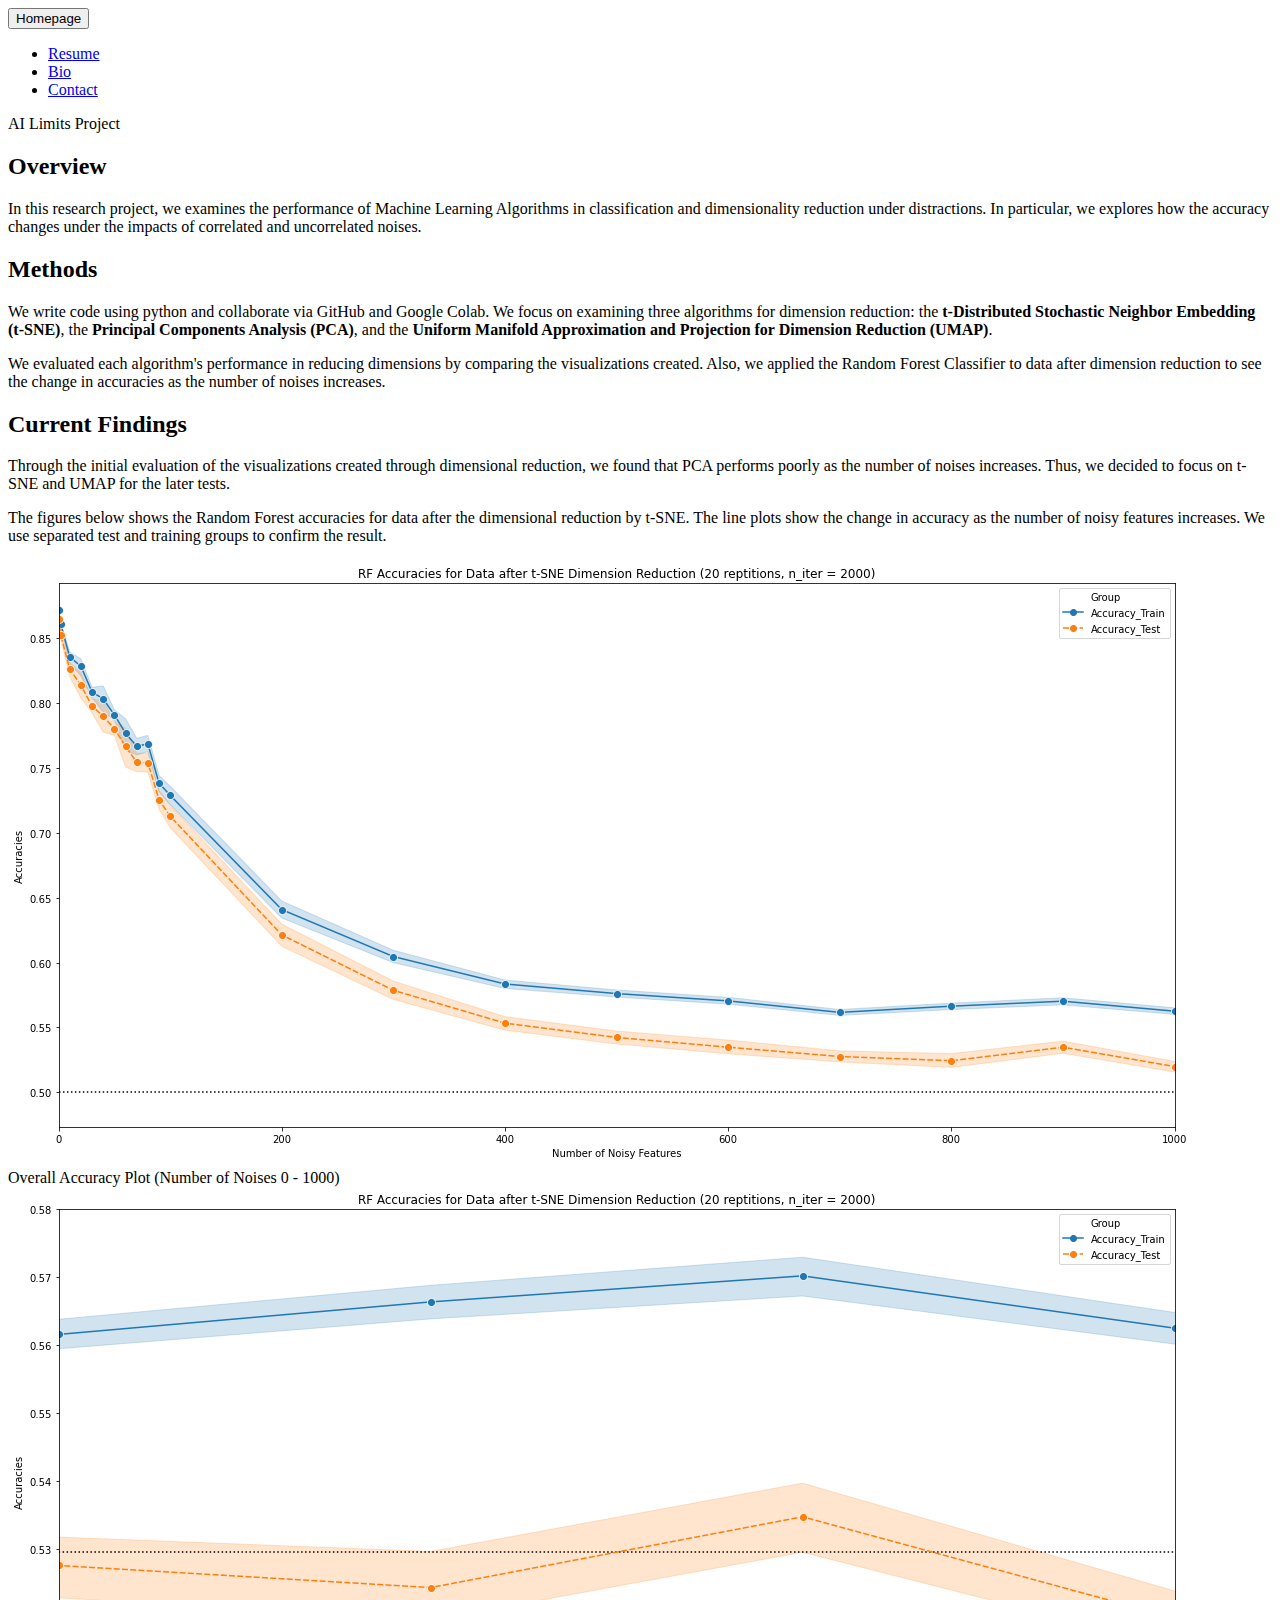
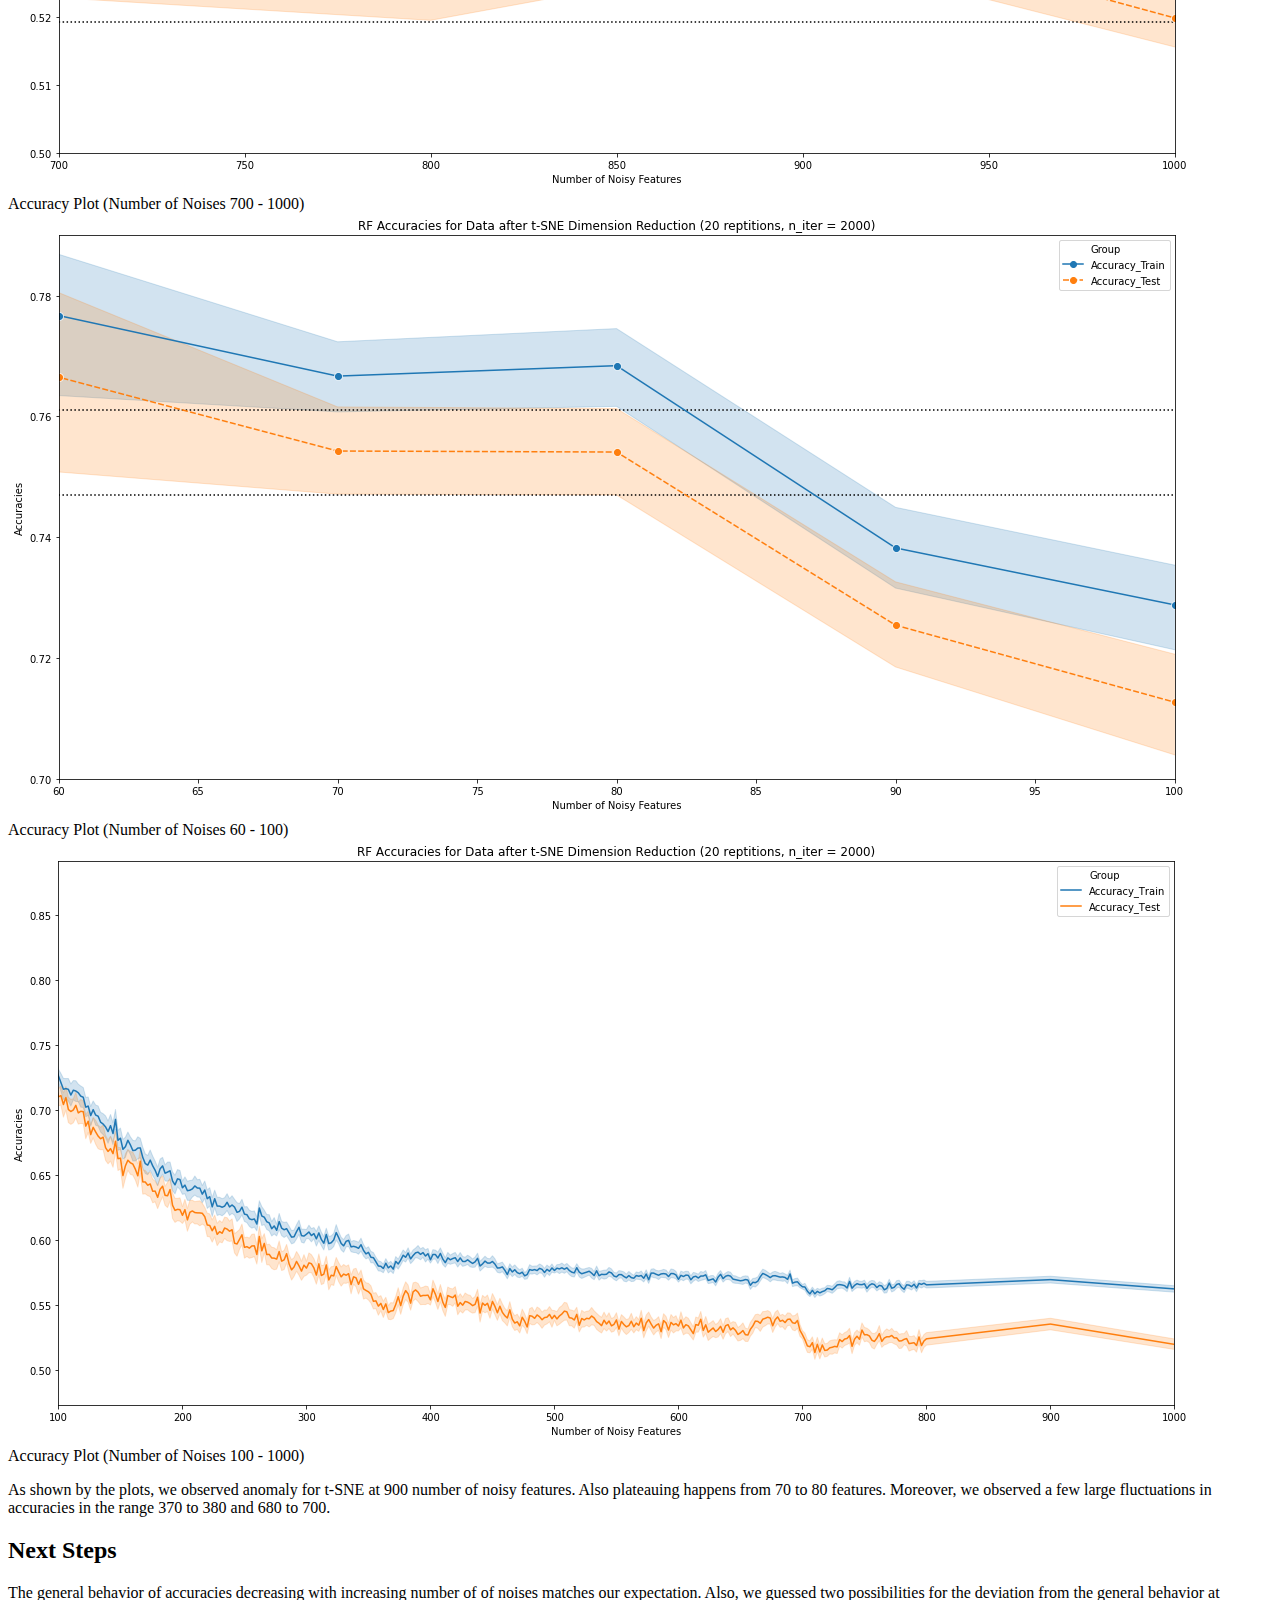
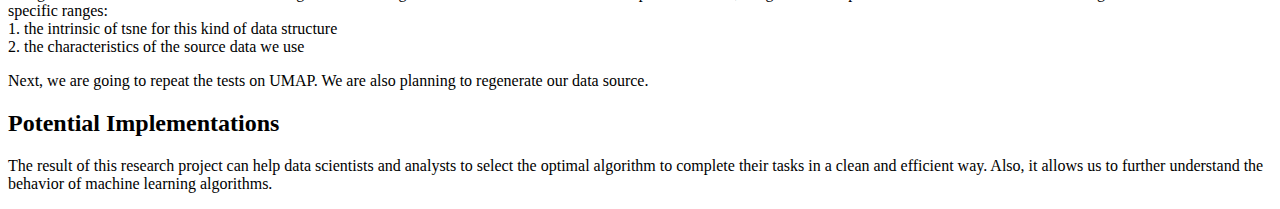
==== project.html @ 6547d148 "Update project.html" ====
<!DOCTYPE html>
<html lang="en" dir="ltr">
<head>
	<meta charset="utf-8">
	<title>Cindy Kang - Portfolio</title>
	<link rel="stylesheet" type="text/css" href="portfolio.css">
	<script type="text/javascript" src="portfolio.js"></script>
</head>

<body>
	<div class="header_wrapper" aria-labelledby="header section">
		<div class="header_sections">
			<a href="index.html">
            	<button class="back_button">
               		Homepage
            	</button> 
         	</a>
		</div>
		<div class="header_sections">
			<nav class="nav_bar" aria-labelledby="navigation bars">
				<ul>
					<li>
						<a href="resume.html" class="nav_link">Resume</a>
					</li>
					<li>
						<a href="bio.html" class="nav_link">Bio</a>
					</li>
					<li>
						<a href="contact.html" class="nav_link">Contact</a>
					</li>
				</ul>
			</nav>
		</div>
	</div>


	<div class="project_wrapper" aria-labelledby="main project section">
		<div class="project_heading">
			AI Limits Project
		</div>
		<div class="project_sections" aria-labelledby="Overview">
			<h2 class="section_title">Overview</h2>
			<p class="section_text">
				In this research project, we examines the performance of Machine Learning Algorithms 
				in classification and dimensionality reduction under distractions. In particular, we explores how the accuracy changes under the impacts of correlated and uncorrelated noises. 
			</p>
		</div>
		<div class="project_sections" aria-labelledby="Methods">
			<h2 class="section_title">Methods</h2>
			<p class="section_text">
				We write code using python and collaborate via GitHub and Google Colab. We focus on examining three algorithms for dimension reduction: the <strong>t-Distributed Stochastic Neighbor Embedding (t-SNE)</strong>, the <strong>Principal Components Analysis (PCA)</strong>, and the <strong>Uniform Manifold Approximation and Projection for Dimension Reduction (UMAP)</strong>.
			</p>
			<p class="section_text">
				We evaluated each algorithm's performance in reducing dimensions by comparing the visualizations created. Also, we applied the Random Forest Classifier to data after dimension reduction to see the change in accuracies as the number of noises increases. 
			</p>
		</div>
		<div class="project_sections" aria-labelledby="Current Findings">
			<h2 class="section_title">Current Findings</h2>
			<p class="section_text">
				Through the initial evaluation of the visualizations created through dimensional reduction, 
				we found that PCA performs poorly as the number of noises increases. Thus, we decided to focus on 
				t-SNE and UMAP for the later tests.
			</p>
			<p class="section_text">
				The figures below shows the Random Forest accuracies for data after the dimensional reduction by t-SNE. The line plots show the change in accuracy as the number of noisy features increases. We use separated test and training groups to confirm the result. 
			</p>
			<div class="img_wrapper">
				<img src="images/project_img1.png" class="project_img" alt="overall accuracy plot">
				<figcaption class="project_img_cap">Overall Accuracy Plot (Number of Noises 0 - 1000)</figcaption>
			</div>
			<div class="img_wrapper">
				<img src="images/project_img2.png" class="project_img" alt="accuracy plot for 700 to 1000 number of noises">
				<figcaption class="project_img_cap">Accuracy Plot (Number of Noises 700 - 1000)</figcaption>
			</div>
			<div class="img_wrapper">
				<img src="images/project_img3.png" class="project_img" alt="accuracy plot for 60 to 100 number of noises">
				<figcaption class="project_img_cap">Accuracy Plot (Number of Noises 60 - 100)</figcaption>
			</div>
			<div class="img_wrapper">
				<img src="images/project_img4.png" class="project_img" alt="accuracy plot for 100 to 1000 number of noises">
				<figcaption class="project_img_cap">Accuracy Plot (Number of Noises 100 - 1000)</figcaption>
			</div>
			<p class="section_text">
				As shown by the plots, we observed anomaly for t-SNE at 900 number of noisy features. Also plateauing happens from 70 to 80 features. Moreover, we observed a few large fluctuations in accuracies in the range 370 to 380 and 680 to 700. 
			</p>
		</div>
		<div class="project_sections" aria-labelledby="Next Steps">
			<h2 class="section_title">Next Steps</h2>
			<p class="section_text">
				The general behavior of accuracies decreasing with increasing number of of noises matches our expectation. Also, we guessed two possibilities for the deviation from the general behavior at specific ranges: <br>
				1. the intrinsic of tsne for this kind of data structure <br>
				2. the characteristics of the source data we use
			</p>
			<p class="section_text">
				Next, we are going to repeat the tests on UMAP. We are also planning to regenerate our data source. 
			</p>
		</div>
		<div class="project_sections" aria-labelledby="Potential Implementations">
			<h2 class="section_title">Potential Implementations</h2>
			<p class="section_text">
				The result of this research project can help data scientists and analysts to select the optimal algorithm to complete their tasks in a clean and efficient way. Also, it allows us to further understand the behavior of machine learning algorithms. 
			</p>
		</div>
	</div>
</body>
</html>
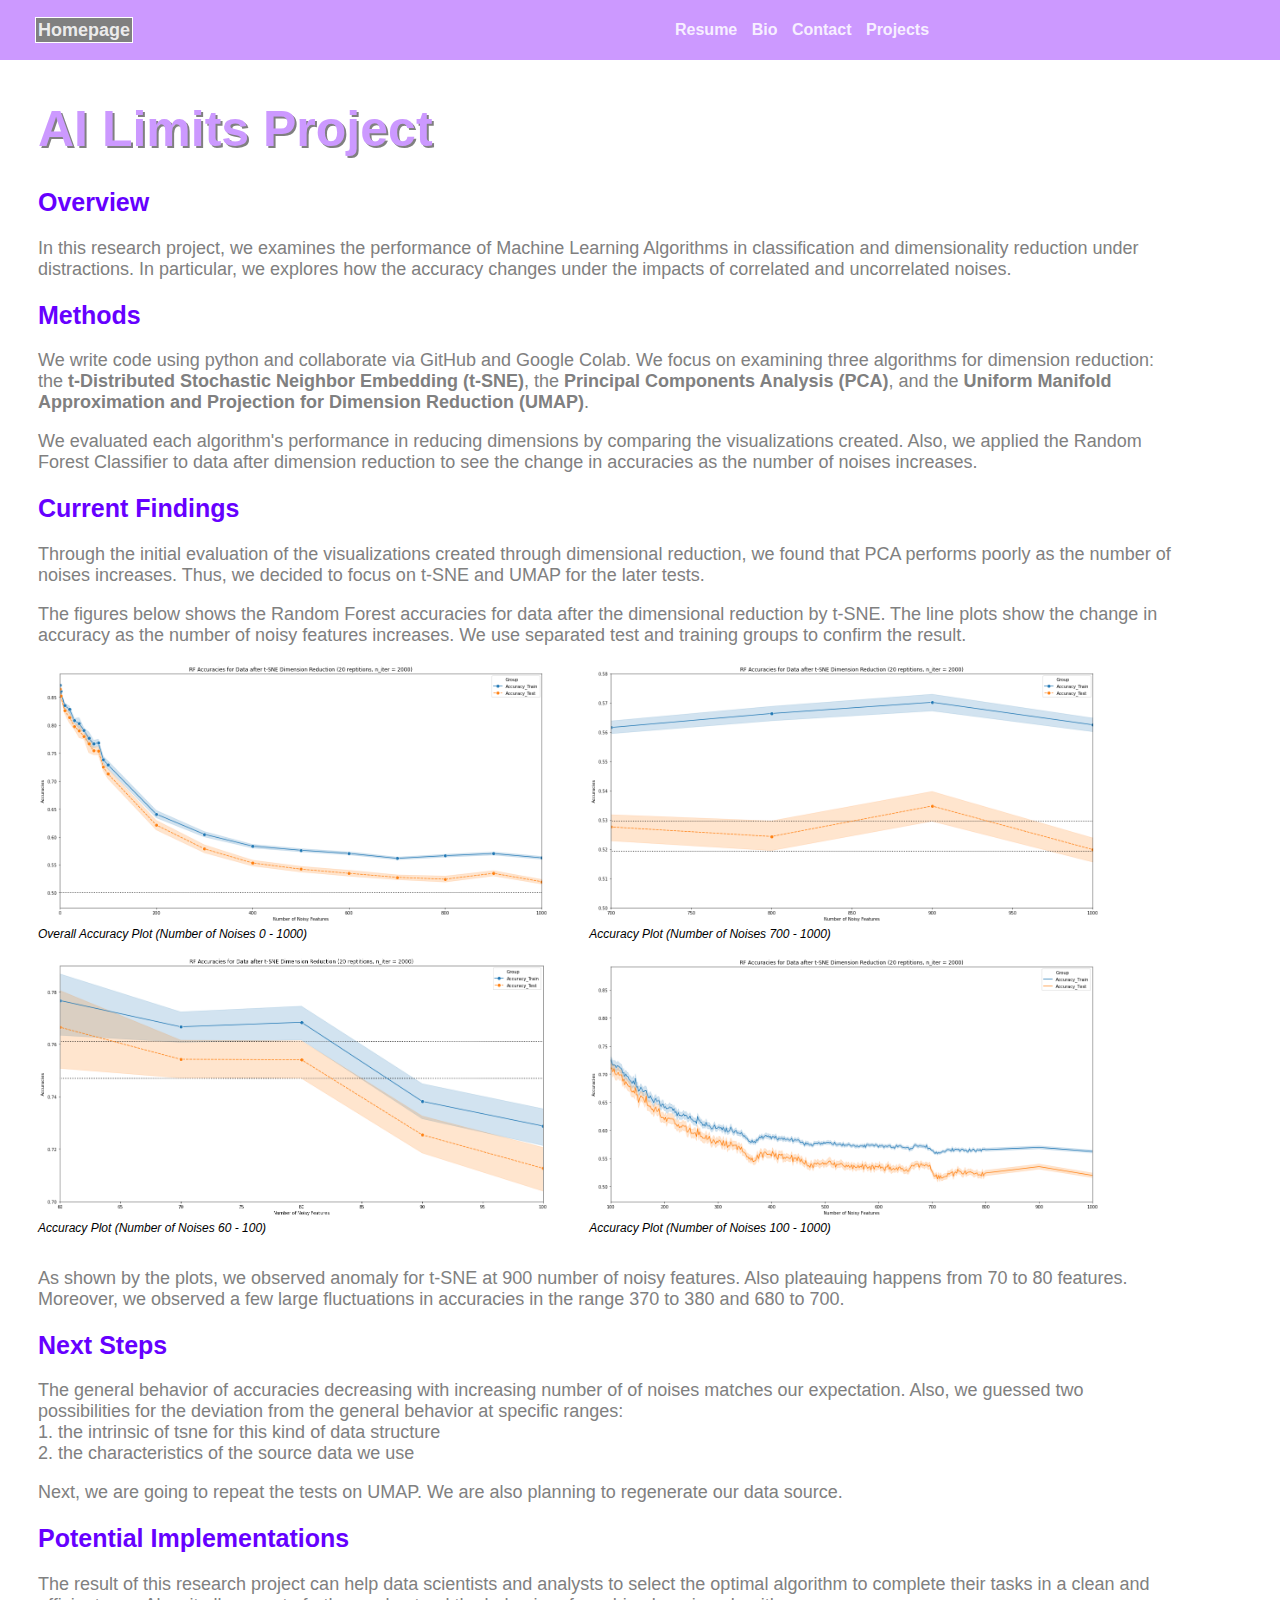
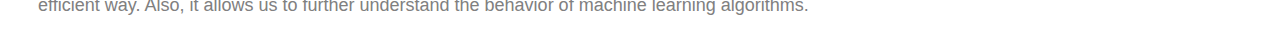
==== commit 6333bad3: "Add files via upload" ====
--- a/project.html
+++ b/project.html
@@ -10,11 +10,11 @@
 <body>
 	<div class="header_wrapper" aria-labelledby="header section">
 		<div class="header_sections">
-			<a href="index.html">
-            	<button class="back_button">
+			<div class="back_button_wrapper" aria-labelledby="back button">
+				<a href="index.html" id="back_button">
                		Homepage
-            	</button> 
-         	</a>
+         		</a>
+         	</div>
 		</div>
 		<div class="header_sections">
 			<nav class="nav_bar" aria-labelledby="navigation bars">
@@ -27,6 +27,9 @@
 					</li>
 					<li>
 						<a href="contact.html" class="nav_link">Contact</a>
+					</li>
+					<li>
+						<a href="project_select.html" class="nav_link">Projects</a>
 					</li>
 				</ul>
 			</nav>
@@ -103,4 +106,4 @@
 		</div>
 	</div>
 </body>
-</html>
+</html>--- a/portfolio.css
+++ b/portfolio.css
@@ -0,0 +1,848 @@
+/* 
+	Homepage 
+				*/
+
+body {
+	font-family: Avenir, sans-serif;
+}
+
+.header_wrapper {
+	position: fixed;
+	display: flex;
+	flex-direction: row;
+	flex-wrap: nowrap;
+	width: 100%;
+	background-color: #cc99ff;
+	top: 0px;
+	left: 0px;
+	right: 0px;
+	z-index: 2;
+}
+
+.header_sections{
+	flex: 0 50%;
+	padding: 0px;
+	text-align: left;
+}
+
+#name_logo {
+	margin-left: 35px;
+	margin-top: 15px;
+	margin-bottom: 15px;
+	display: inline-block;
+	padding: 0px;
+	text-align: left;
+	position: relative;
+	font-weight: bold;
+	color: #fffd;
+	font-size: 25px;
+	text-shadow: 2px 2px #808080;
+}
+
+nav.nav_bar ul {
+	list-style: none;
+	padding: 0px;
+	margin-left: 30px;
+}
+
+nav.nav_bar li {
+	display: inline-block;
+	padding: 5px;
+	user-select: none;
+	text-align: left;
+	position: relative;
+	
+}
+
+.nav_link {
+	font-weight: bold;
+	color: #fffd;
+}
+
+.nav_link:link{
+	text-decoration: none;
+}
+
+.nav_link:hover{
+	color: #808080;
+}
+
+.nav_link:focus{
+	color: #808080;
+	border: 1px solid blue;
+}
+
+.main_wrapper {
+	display: flex;
+	flex-direction: row;
+	flex-wrap: nowrap;
+	position: relative;
+	width: 100%;
+	margin: 0px;
+	padding: 0px;
+	z-index: 1;
+	height: 40%;
+	justify-content: space-between;
+}
+
+.main_sections {
+	flex: 0 50%;
+	padding: 0px;
+	text-align: left;
+	display: block;
+	margin-top: 100px;
+	margin-left: 35px;
+	margin-right: 35px;
+	width: 50%;
+	position: relative;
+}
+
+.main_info_wrapper {
+	display: flex;
+	position: relative;
+	flex-direction: column;
+	justify-content: center;
+	height: 100%;
+	margin-bottom: 20px;
+}
+
+#main_intro {
+	color: #ff0000;
+	text-shadow: 1px 1px #808080;
+}
+
+
+.project_section_title {
+	position: relative;
+	display: block;
+	width: 50%;
+	text-align: left;
+	color: #6600ff;
+	font-size: 25px;
+	font-weight: bold;
+	font-style: italic;
+}
+
+.project_section {
+	display: block;
+	position: relative;
+	width: 95%;
+	margin-top: 20px;
+	margin-left: 35px;
+	z-index: 1;
+}
+
+.projects_wrapper {
+	display: flex;
+	flex-direction: row;
+	justify-content: space-between;
+	margin-right: 35px;
+	height: 100%;
+}
+
+.project {
+	flex: 0 32%;
+	position: relative;
+	background-color: #cc99ff;
+  	border-radius: 5px;
+  	box-shadow: 5px 5px 5px #0003;
+  	margin-bottom: 5px;
+  	height: 250px;
+  	overflow: hidden;
+  	margin-bottom: 150px;
+}
+
+
+.project_image {
+	width: 90%;
+	height: 150px;
+	margin: 5%;
+	display: block;
+	position: relative;
+}
+
+.project_title {
+	margin-left: 5%;
+	margin-right: 5%;
+	margin-bottom: 50px;
+	margin-top: 15px;
+	display: block;
+	font-weight: bold;
+	position: relative;
+	text-align: left;
+	font-size: 18px;
+	color: #fffd;
+}
+
+
+.project_info {
+	margin-left: 5%;
+	margin-right: 5%;
+	margin-top: 50px;
+	font-size: 14px;
+	font-weight: normal;
+	font-style: italic;
+	text-align: left;
+	display: block;
+	position: relative;
+	color: #fffd;
+}
+
+.project:hover{
+	background-color: #808080;
+	cursor: pointer;
+	height: 330px;
+	margin-bottom: 20px; 
+}
+
+.project:focus{
+	background-color: #808080;
+	height: 330px;
+	margin-bottom: 20px; 
+	border: 1px solid blue;
+}
+
+.project:active{
+	box-shadow: none;
+}
+
+.project:link {
+	text-decoration: none;
+}
+
+#contact_button{
+	margin-top:10px;
+	height: 25px;
+	border: 2px solid;
+	border-color: #808080;
+	background-color: #0000ff; 
+	color: #fffd;
+	font-size: 15px;
+	font-weight: bold;
+	position: relative;
+	text-decoration: none;
+	width: 100px;
+	text-align: center;
+	padding: 5px;
+}
+
+#contact_button:hover{
+	opacity: 0.8;
+	cursor: pointer;
+}
+
+#contact_button:focus{
+	opacity: 0.8;
+	border: 1px solid blue;
+}
+
+#contact_button:click{
+	opacity: 0.6;
+}
+
+.main_name{
+	display: block;
+	text-align: left;
+	margin-top: 10px;
+	position: relative;
+	font-weight: bold;
+	color: #cc99ff;
+	text-shadow: 2px 2px #808080;
+	margin-bottom: 30px;
+	font-size: 50px;
+}
+
+.main_greet {
+	margin-top: 0px;
+	position: relative;
+	font-weight: bold;
+	font-size: 25px;
+	color: #808080;
+
+}
+
+#main_intro {
+	position: relative;
+	font-weight: bold;
+	font-size: 20px;
+
+}
+
+.main_image_wrapper {
+	position: relative;
+	width: 100%;
+	height: 100%;
+	display: block;
+}
+
+.main_image {
+	width: 100%;
+	height: auto;
+}
+
+
+
+
+/* 
+	Resume 
+			*/
+
+.resume_wrapper {
+	margin-top: 100px;
+	margin-left: 35px;
+	margin-right: 35px;
+	display: block;
+	width: 90%;
+	position: relative;
+	margin-bottom: 20px;
+}
+
+.resume_heading{
+	color: black;
+	font-size: 35px;
+	font-weight: bold;
+	text-align: left;
+	display: block;
+	width: 100%;
+	position: relative;
+}
+
+.resume_section_title {
+	display: block;
+	text-transform: uppercase;
+	font-size: 20px;
+	border: 1px solid;
+	border-color: transparent transparent black transparent;
+	margin-top: 45px;
+}
+
+.resume_sections {
+	display: block;
+	position: relative;
+	text-align: left;
+}
+
+.resume_section_text{
+	font-size: 15px;
+	display: block;
+	position: relative;
+
+}
+
+.research_title {
+	margin-bottom: 15px;
+	display: block;
+	width: 100%;
+	position: relative;
+}
+
+.research_description {
+	margin-bottom: 30px;
+	display: block;
+	width: 100%;
+	position: relative;
+}
+
+.research_description ul{
+	position: relative;
+	list-style-type: initial;
+	display: block;
+}
+
+.research_description li{
+	position: relative;
+	width: 100%
+}
+/* 
+	bio
+			*/
+
+#back_button{
+	margin-left: 35px;
+	background-color: #808080;
+	color: #fffd;
+	font-size: 18px;
+	font-weight: bold;
+	width: 120px;
+	border: 1px solid white;
+	text-decoration: none;
+	vertical-align: middle;
+	position: relative;
+	padding: 2px;
+
+}
+
+#back_button:focus{
+	opacity: 0.8;
+	border: 1px solid blue;
+}
+
+#back_button:hover{
+	opacity: 0.8;
+	cursor: pointer;
+}
+
+.back_button_wrapper{
+	margin-top: 20px;
+	position: relative;
+}
+
+.bio_wrapper {
+	display: block;
+	position: relative;
+	width: 100%;
+	margin-top: 0px;
+	padding: 0px;
+}
+ 
+.bio_heading{
+	margin-left: 35px;
+	margin-top: 100px;
+	display: block;
+	position: relative;
+	text-align: left;
+	color: #cc99ff;
+	text-shadow: 2px 2px #808080;
+	margin-bottom: 30px;
+	font-size: 50px;
+	font-weight: bold;
+}
+
+.bio_body_wrapper {
+	position: relative;
+	display: flex;
+	flex-direction: column;
+	margin-top: 50px;
+	width: 95%;
+}
+
+.bio_body_section2 {
+	flex: 0 50%;
+	display: block;
+	width: 90%;
+	position:relative;
+	margin-left: 35px;
+	margin-right: 35px;
+
+}
+
+.bio_body_section1 {
+	margin-top: 0px;
+	margin-left: 0px;
+	margin-right: 0px;
+	flex: 0 50%;
+	width: 100%;
+	display: flex;
+	flex-direction: column;
+	position: relative;
+}
+
+.bio_sections {
+	display: flex;
+	flex-direction: row;
+	width: 90%;
+	margin-left: 0px;
+	justify-content: space-between;
+}
+
+.bio_info_sections{
+	display: block;
+	position: relative;
+	width: 100%;
+	margin-top: 50px;
+	margin-left: 35px;
+	margin-right: 35px;
+	width: 50%;
+	flex:0 40%;
+	padding: 0px;
+}
+
+.bio_info {
+	display: block;
+	text-align: left;
+	color: #808080;
+	font-size: 18px;
+	width: 90%;
+}
+
+.bio_info_title {
+	font-size: 25px;
+	color: #6600ff;
+	display: block;
+	text-align: left;
+	width: 100%;
+	margin-top: 0px;
+}
+
+.bio_image {
+	width: 100%;
+	height: auto;
+}
+
+#bio_video {
+	width: 90%;
+}
+
+#bio_video:focus{
+	border: 1px solid blue;
+}
+
+.timeline_title{
+	font-size: 25px;
+	color: #6600ff;
+	display: block;
+	text-align: left;
+	width: 100%;
+}
+/* 
+	The code below are obtained and modified from 
+	the resources on W3Schools for creating a timeline
+														*/
+
+/* The actual timeline (the vertical ruler) */
+.timeline {
+	position: relative;
+	margin: 0 auto;
+	width: 100%;
+	color: #fffd;
+	  
+}
+
+/* The actual timeline (the vertical ruler) */
+.timeline::after {
+  content: '';
+  position: absolute;
+  width: 6px;
+  background-color: #808080;
+  top: 0;
+  bottom: 0;
+  left: 50%;
+  margin-left: 0px;
+}
+
+/* Container around content */
+.container {
+  padding: 10px 40px;
+  position: relative;
+  background-color: inherit;
+  width: 50%;
+}
+
+/* The circles on the timeline */
+.container::after {
+  content: '';
+  position: absolute;
+  width: 25px;
+  height: 25px;
+  right: 60px;
+  background-color: #cc99ff;
+  border: 4px solid #808080;
+  top: 35px;
+  border-radius: 50%;
+  z-index: 1;
+}
+
+/* Place the container to the left */
+.left {
+  left: 0;
+}
+
+/* Place the container to the right */
+.right {
+  left: 50%;
+}
+
+/* Add arrows to the left container (pointing right) */
+.left::before {
+  content: " ";
+  height: 0;
+  position: absolute;
+  top: 40px;
+  width: 0;
+  z-index: 1;
+  right: 105px;
+  border: medium solid #808080;
+  border-width: 10px 0 10px 10px;
+  border-color: transparent transparent transparent #808080;
+}
+
+/* Add arrows to the right container (pointing left) */
+.right::before {
+  content: " ";
+  height: 0;
+  position: absolute;
+  top: 40px;
+  width: 0;
+  z-index: 1;
+  left: 35px;
+  border: medium solid #808080;
+  border-width: 10px 10px 10px 0;
+  border-color: transparent #808080 transparent transparent;
+}
+
+/* Fix the circle for containers on the right side */
+.right::after {
+  left: -13px;
+}
+
+/* The actual content */
+.content_left, .content_right {
+  padding: 20px 30px;
+  background-color: #808080;
+  position: relative;
+  border-radius: 6px;
+}
+
+.content_left {
+	margin-left: -40px;
+	margin-right: 75px;
+}
+
+.content_right {
+	margin-left: 5px;
+	margin-right: 15px;
+}
+
+/* Media queries - Responsive timeline on screens less than 600px wide */
+@media screen and (max-width: 600px) {
+  /* Place the timelime to the left */
+  .timeline::after {
+  left: 31px;
+  }
+  
+  /* Full-width containers */
+  .container {
+  width: 100%;
+  padding-left: 70px;
+  padding-right: 25px;
+  }
+  
+  /* Make sure that all arrows are pointing leftwards */
+  .container::before {
+  left: 65px;
+  border: medium solid #808080;
+  border-width: 10px 10px 10px 0;
+  border-color: transparent #808080 transparent transparent;
+  }
+
+  /* Make sure all circles are at the same spot */
+  .left::after, .right::after {
+  left: 18px;
+  }
+  
+  /* Make all right containers behave like the left ones */
+  .right {
+  left: 0%;
+  }
+
+  .content_left, 
+  .content_right{
+  	margin-left: 5px;
+  	margin-right: 5px;
+  }
+
+}
+
+/* 
+	contact
+			*/
+
+#contact_calendar{
+	border: 0;
+	
+}
+
+.contact_heading {
+	margin-left: 35px;
+	margin-top: 100px;
+	display: block;
+	position: relative;
+	text-align: left;
+	color: #cc99ff;
+	text-shadow: 2px 2px #808080;
+	margin-bottom: 30px;
+	font-size: 50px;
+	font-weight: bold;
+	width: 90%;
+}
+
+.contact_info_wrapper{
+	position: relative;
+	margin-top: 50px;
+	display: block;
+	text-align: left;
+	margin-left: 35px;
+	width: 90%;
+	height: 100%;
+}
+
+.contact_info_sections{
+	margin-bottom: 60px;
+	width: 100%;
+
+}
+
+.contact_section_title {
+	font-size: 25px;
+	color: #6600ff;
+	display: block;
+	text-align: left;
+	width: 100%;
+}
+
+.contact_section_text {
+	font-size: 18px;
+	color: #808080;
+}
+
+#contact_calendar {
+	height: 600px;
+	width: 100%;
+	border: 1px solid #808080;
+}
+
+.contact_form {
+	margin-left: 0px;
+	
+}
+
+.contact_form ul{
+	list-style: none;
+  	padding: 0;
+  	margin: 0;
+  	position: relative;
+  	display: block;
+}
+
+.contact_form li{
+	margin-top: 10px;
+	color: #808080;
+	font-weight: bold;
+	position: relative;
+	display: block;
+}
+
+
+.contact_form label{
+	display: inline-block;
+	width: 90px;
+}
+
+#checkbox_label{
+	width: 50%;
+	display: inline-block;
+}
+
+#f_name, 
+#f_email, 
+#f_phone, 
+#msg {
+	font-family: Avenir, sans-serif;
+}
+
+/* 
+	project
+			*/
+
+.project_wrapper {
+	position: relative;
+	margin-top: 100px;
+	display: block;
+	margin-right: 35px;
+	margin-left: 30px;
+	width: 90%;
+}
+
+.project_heading {
+	margin-left: 0px;
+	margin-top: 0px;
+	display: block;
+	position: relative;
+	text-align: left;
+	color: #cc99ff;
+	text-shadow: 2px 2px #808080;
+	margin-bottom: 30px;
+	font-size: 50px;
+	font-weight: bold;
+}
+
+.project_sections {
+	display: block;
+	position: relative;
+	margin-left: 0px;
+	width: 100%;
+}
+
+.section_title, 
+.section_text {
+	display: block;
+	width: 100%;
+	margin-right: 0px;
+	margin-left: 0px;
+	text-align: left;
+	position: relative;
+}
+
+.section_title{
+	font-size: 25px;
+	color: #6600ff;
+	display: block;
+	font-weight: bold;
+
+}
+
+.section_text{
+	font-size: 18px;
+	color: #808080;
+	display: block;
+	font-weight: normal;
+}
+
+.img_wrapper{
+	margin-right: 35px;
+	margin-left: 0px;
+	display: inline-block;
+	width: 45%;
+	min-width: 350px;
+}
+
+.project_img{
+	width: 100%;
+	height: auto;
+	display: block;
+}
+
+.project_img_cap{
+	width: 100%;
+	color: black;
+	font-style: italic;
+	display: inline-block;
+	text-align: left;
+	font-size: 12px;
+	margin-bottom: 15px;
+}
+
+
+/* 
+	submit
+			*/
+#default_contact_msg {
+	margin-left: 35px;
+	margin-top: 100px;
+}
+
+/* 
+	project_select
+					*/
+.project_heading {
+	margin-left: 0px;
+	margin-top: 100px;
+	display: block;
+	position: relative;
+	text-align: left;
+	color: #cc99ff;
+	text-shadow: 2px 2px #808080;
+	margin-bottom: 30px;
+	font-size: 50px;
+	font-weight: bold;
+}